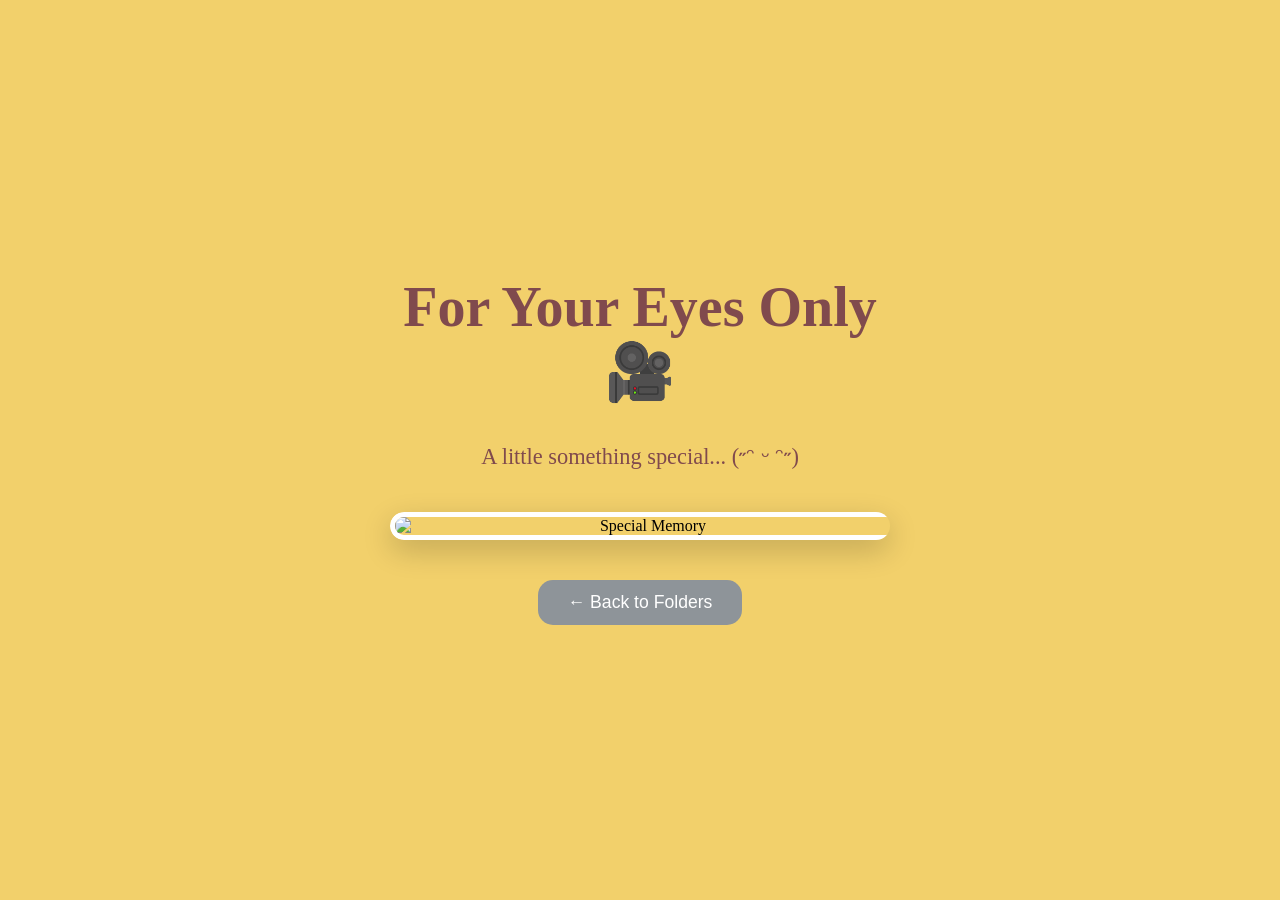
==== special.html @ 602ad470 "Add files via upload" ====
<!DOCTYPE html>
<html lang="en">
<head>
    <meta charset="UTF-8">
    <meta name="viewport" content="width=device-width, initial-scale=1.0">
    <title>Special Surprise | Valentine</title>
    <link rel="stylesheet" href="style.css">
    <style>
        .image-container {
            width: 100%;
            max-width: 500px;
            margin: 20px 0;
            border-radius: 20px;
            overflow: hidden;
            box-shadow: 0 10px 30px rgba(0,0,0,0.2);
        }
        
        .special-img {
            width: 100%;
            display: block;
            border-radius: 20px;
            border: 5px solid white;
        }
    </style>
</head>
<body>
    <div class="background-hearts"></div>

    <div class="main-card">
        <h1>For Your Eyes Only 🎥</h1>
        <p id="sub-text">A little something special... (˶ᵔ ᵕ ᵔ˶)</p>
       
        <div class="image-container">
            <img src="IMages/speial.png" alt="Special Memory" class="special-img">
        </div>

        <button class="back-btn" style="margin-top: 20px;" onclick="location.href='folders.html'">← Back to Folders</button>
    </div>
</body>
</html>
---- style.css ----
/* =========================================
   1. FONT REGISTRATION
   ========================================= */
@font-face {
    font-family: 'HeaderFont';
    src: url('Fonts/Cheerful\ Holiday.otf') format('truetype');
}
@font-face {
    font-family: 'MessageFont';
    src: url('Fonts/KGTeacherJordan.otf') format('truetype');
}
@font-face {
    font-family: 'ButtonFont';
    src: url('Fonts/KGTeacherJordan.otf') format('truetype');
}

/* =========================================
   2. GLOBAL STYLES
   ========================================= */
body {
    background-color: #F2D06B; 
    margin: 0;
    display: flex;
    justify-content: center;
    align-items: center;
    min-height: 100vh;
    overflow-x: hidden;
}

.main-card {
    display: flex;
    flex-direction: column;
    align-items: center;
    justify-content: center;
    text-align: center;
    padding: 20px;
    width: 70%;
    max-width: 550px;
    margin: 0 auto;
}

.image-section img {
    max-width: 300px;
    max-height: 300px;
    width: auto;
    height: auto;
    object-fit: contain;
    border-radius: 20px;
    margin-bottom: 20px;
}

/* =========================================
   3. FONT ASSIGNMENTS
   ========================================= */
h1, h2 {
    font-family: 'HeaderFont', cursive;
    color: #804A4D;
    font-size: 3.5rem;
    margin: 0 0 15px 0;
}

p, #sub-text {
    font-family: 'MessageFont', serif;
    font-size: 1.4rem;
    color: #804A4D;
}

/* =========================================
   4. FOLDER PAGE STYLING
   ========================================= */
.folder-wrapper {
    display: flex;
    justify-content: center;
    gap: 60px;
    margin: 40px 0;
}

.folder-item {
    text-decoration: none;
    display: flex;
    flex-direction: column;
    align-items: center;
    transition: transform 0.3s cubic-bezier(0.175, 0.885, 0.32, 1.275);
}

.folder-item:hover {
    transform: scale(1.15);
}

.folder-icon {
    font-size: 90px;
    margin-bottom: 15px;
    filter: drop-shadow(0 5px 10px rgba(0,0,0,0.1));
}

.folder-label {
    font-family: 'ButtonFont', sans-serif;
    font-size: 1.6rem;
    color: #804A4D;
    font-weight: bold;
}

/* Music folder floating animation */
.folder-item:nth-child(2) .folder-icon {
    display: inline-block;
    animation: musicFloat 3s infinite ease-in-out;
}

@keyframes musicFloat {
    0%, 100% { transform: translateY(0) rotate(0deg); }
    50% { transform: translateY(-10px) rotate(10deg); }
}



/* =========================================
   7. BUTTONS
   ========================================= */
button {
    font-family: 'ButtonFont', sans-serif;
    padding: 12px 30px;
    font-size: 1.4rem;
    border-radius: 15px;
    border: none;
    cursor: pointer;
    background-color: #0a0a0a54;
    color: white;
    transition: 0.2s;
}

button:hover {
    transform: scale(1.05);
}

.back-btn {
    background-color: #8e9499;
    font-size: 1.1rem;
}
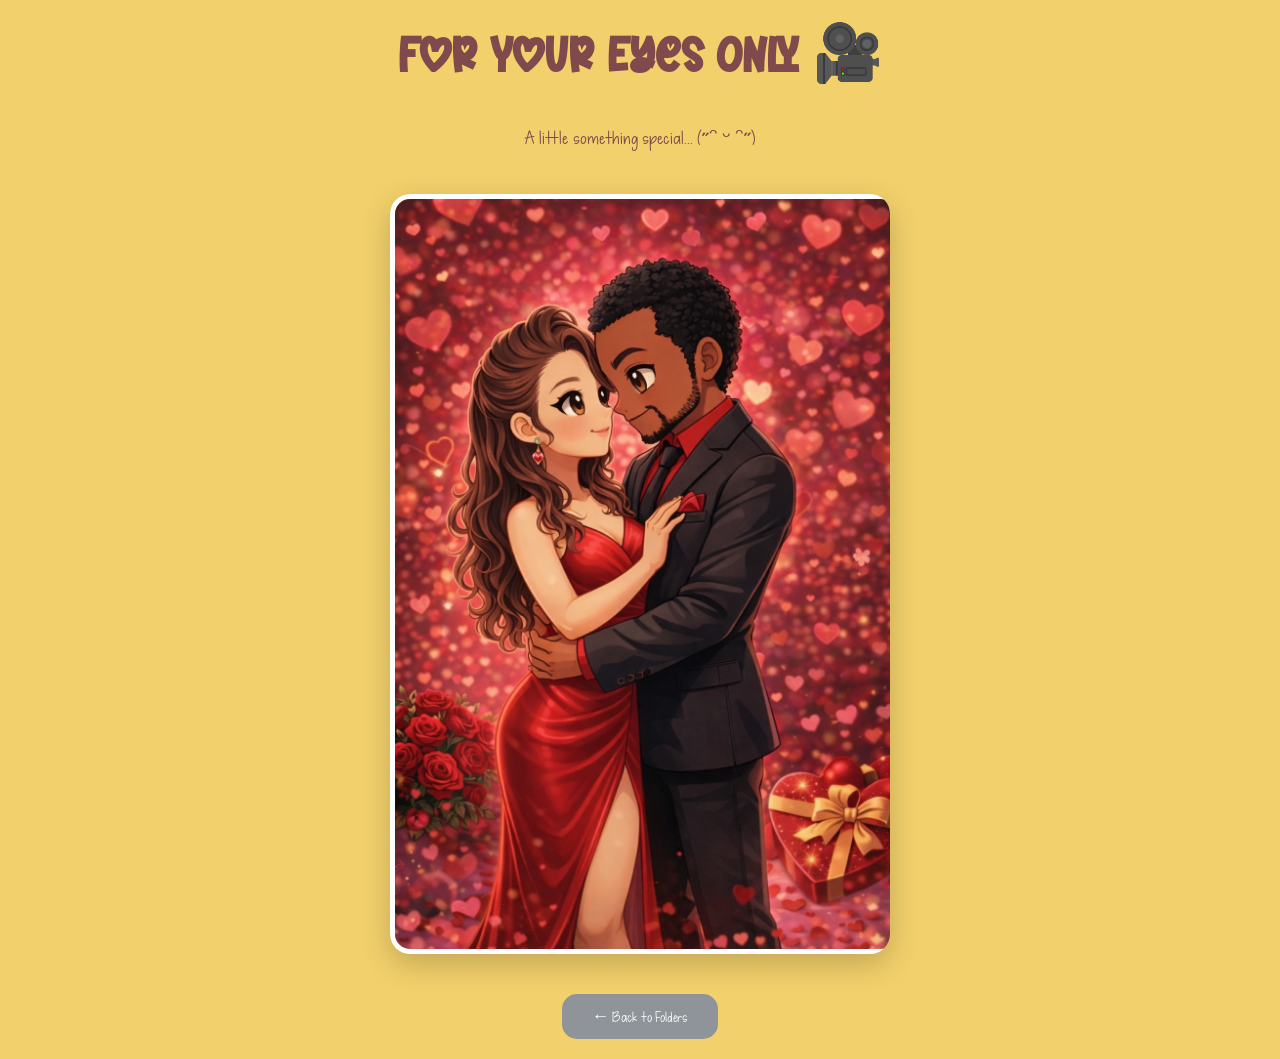
==== commit ccd78392: "Update special.html" ====
--- a/special.html
+++ b/special.html
@@ -31,10 +31,11 @@
         <p id="sub-text">A little something special... (˶ᵔ ᵕ ᵔ˶)</p>
        
         <div class="image-container">
-            <img src="IMages/speial.png" alt="Special Memory" class="special-img">
+            <img src="speial.png" alt="Special Memory" class="special-img">
         </div>
 
         <button class="back-btn" style="margin-top: 20px;" onclick="location.href='folders.html'">← Back to Folders</button>
     </div>
 </body>
-</html>+
+</html>
--- a/style.css
+++ b/style.css
@@ -3,15 +3,15 @@
    ========================================= */
 @font-face {
     font-family: 'HeaderFont';
-    src: url('Fonts/Cheerful\ Holiday.otf') format('truetype');
+    src: url('Cheerful\ Holiday.otf') format('truetype');
 }
 @font-face {
     font-family: 'MessageFont';
-    src: url('Fonts/KGTeacherJordan.otf') format('truetype');
+    src: url('KGTeacherJordan.otf') format('truetype');
 }
 @font-face {
     font-family: 'ButtonFont';
-    src: url('Fonts/KGTeacherJordan.otf') format('truetype');
+    src: url('KGTeacherJordan.otf') format('truetype');
 }
 
 /* =========================================
@@ -136,3 +136,4 @@
     background-color: #8e9499;
     font-size: 1.1rem;
 }
+
